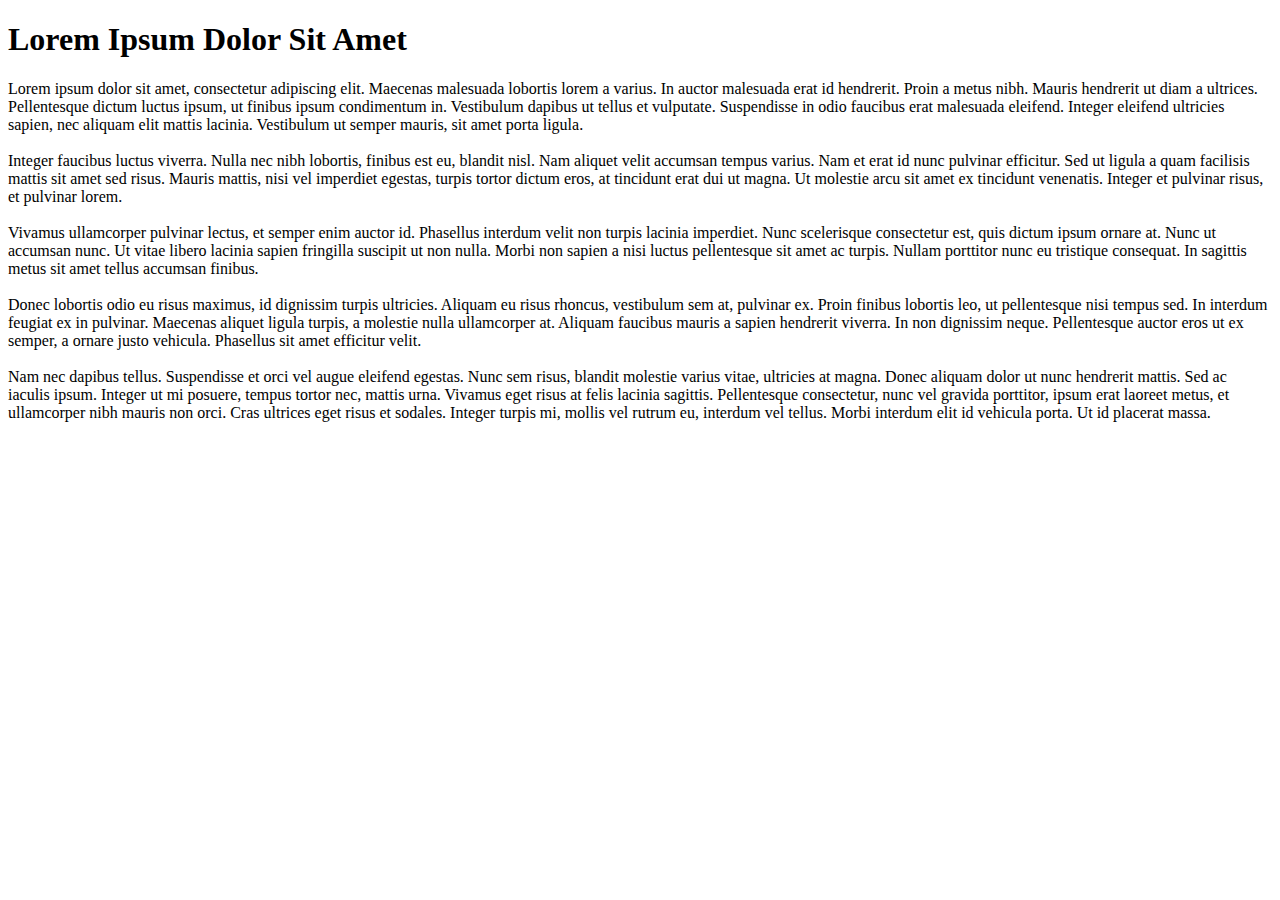
==== index.html @ dfcd14af "Rename BasicWeb.html to index.html" ====
<!DOCTYPE html>
<html>
	<head>
		<link rel="stylesheet" href="BasicWeb.css"
	</head>

	<title>Lorem Ipsum</title>

	<h1>Lorem Ipsum Dolor Sit Amet</h1>

	<body>
		<p1>Lorem ipsum dolor sit amet, consectetur adipiscing elit. Maecenas malesuada lobortis lorem a varius. In auctor malesuada erat id hendrerit. Proin a metus nibh. Mauris hendrerit ut diam a ultrices. Pellentesque dictum luctus ipsum, ut finibus ipsum condimentum in. Vestibulum dapibus ut tellus et vulputate. Suspendisse in odio faucibus erat malesuada eleifend. Integer eleifend ultricies sapien, nec aliquam elit mattis lacinia. Vestibulum ut semper mauris, sit amet porta ligula.</p1>

		<br>
		<br>

		<p2>Integer faucibus luctus viverra. Nulla nec nibh lobortis, finibus est eu, blandit nisl. Nam aliquet velit accumsan tempus varius. Nam et erat id nunc pulvinar efficitur. Sed ut ligula a quam facilisis mattis sit amet sed risus. Mauris mattis, nisi vel imperdiet egestas, turpis tortor dictum eros, at tincidunt erat dui ut magna. Ut molestie arcu sit amet ex tincidunt venenatis. Integer et pulvinar risus, et pulvinar lorem.</p2>

		<br>
		<br>

		<p3>Vivamus ullamcorper pulvinar lectus, et semper enim auctor id. Phasellus interdum velit non turpis lacinia imperdiet. Nunc scelerisque consectetur est, quis dictum ipsum ornare at. Nunc ut accumsan nunc. Ut vitae libero lacinia sapien fringilla suscipit ut non nulla. Morbi non sapien a nisi luctus pellentesque sit amet ac turpis. Nullam porttitor nunc eu tristique consequat. In sagittis metus sit amet tellus accumsan finibus.</p3>

		<br>
		<br>

		<p4>Donec lobortis odio eu risus maximus, id dignissim turpis ultricies. Aliquam eu risus rhoncus, vestibulum sem at, pulvinar ex. Proin finibus lobortis leo, ut pellentesque nisi tempus sed. In interdum feugiat ex in pulvinar. Maecenas aliquet ligula turpis, a molestie nulla ullamcorper at. Aliquam faucibus mauris a sapien hendrerit viverra. In non dignissim neque. Pellentesque auctor eros ut ex semper, a ornare justo vehicula. Phasellus sit amet efficitur velit.</p4>
		<br>
		<br>

		<p5>Nam nec dapibus tellus. Suspendisse et orci vel augue eleifend egestas. Nunc sem risus, blandit molestie varius vitae, ultricies at magna. Donec aliquam dolor ut nunc hendrerit mattis. Sed ac iaculis ipsum. Integer ut mi posuere, tempus tortor nec, mattis urna. Vivamus eget risus at felis lacinia sagittis. Pellentesque consectetur, nunc vel gravida porttitor, ipsum erat laoreet metus, et ullamcorper nibh mauris non orci. Cras ultrices eget risus et sodales. Integer turpis mi, mollis vel rutrum eu, interdum vel tellus. Morbi interdum elit id vehicula porta. Ut id placerat massa.</p5>
	</body>
<html>
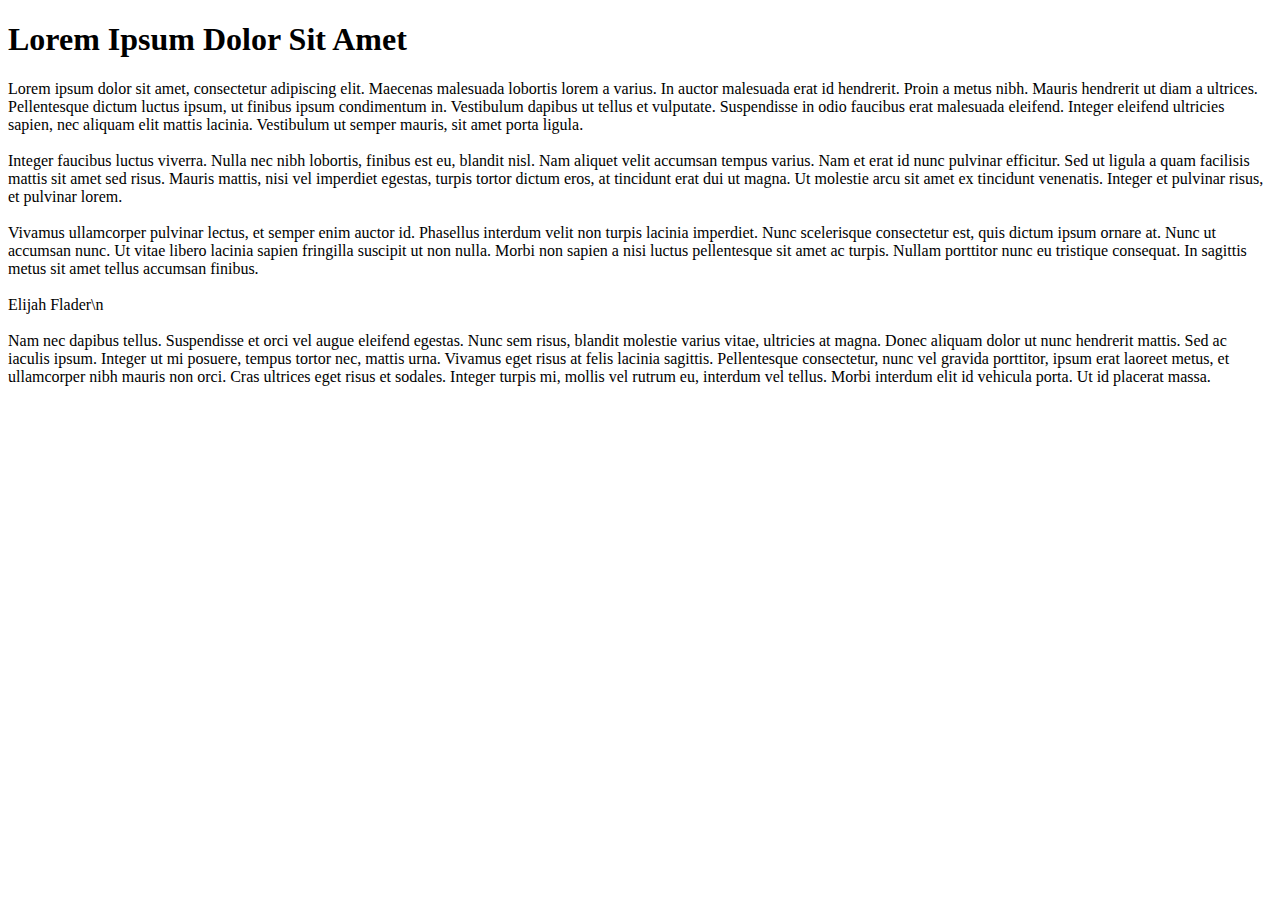
==== commit dbddd863: "Update index.html" ====
--- a/index.html
+++ b/index.html
@@ -24,7 +24,7 @@
 		<br>
 		<br>
 
-		<p4>Donec lobortis odio eu risus maximus, id dignissim turpis ultricies. Aliquam eu risus rhoncus, vestibulum sem at, pulvinar ex. Proin finibus lobortis leo, ut pellentesque nisi tempus sed. In interdum feugiat ex in pulvinar. Maecenas aliquet ligula turpis, a molestie nulla ullamcorper at. Aliquam faucibus mauris a sapien hendrerit viverra. In non dignissim neque. Pellentesque auctor eros ut ex semper, a ornare justo vehicula. Phasellus sit amet efficitur velit.</p4>
+		<p4>Elijah Flader\n</p4>
 		<br>
 		<br>
 
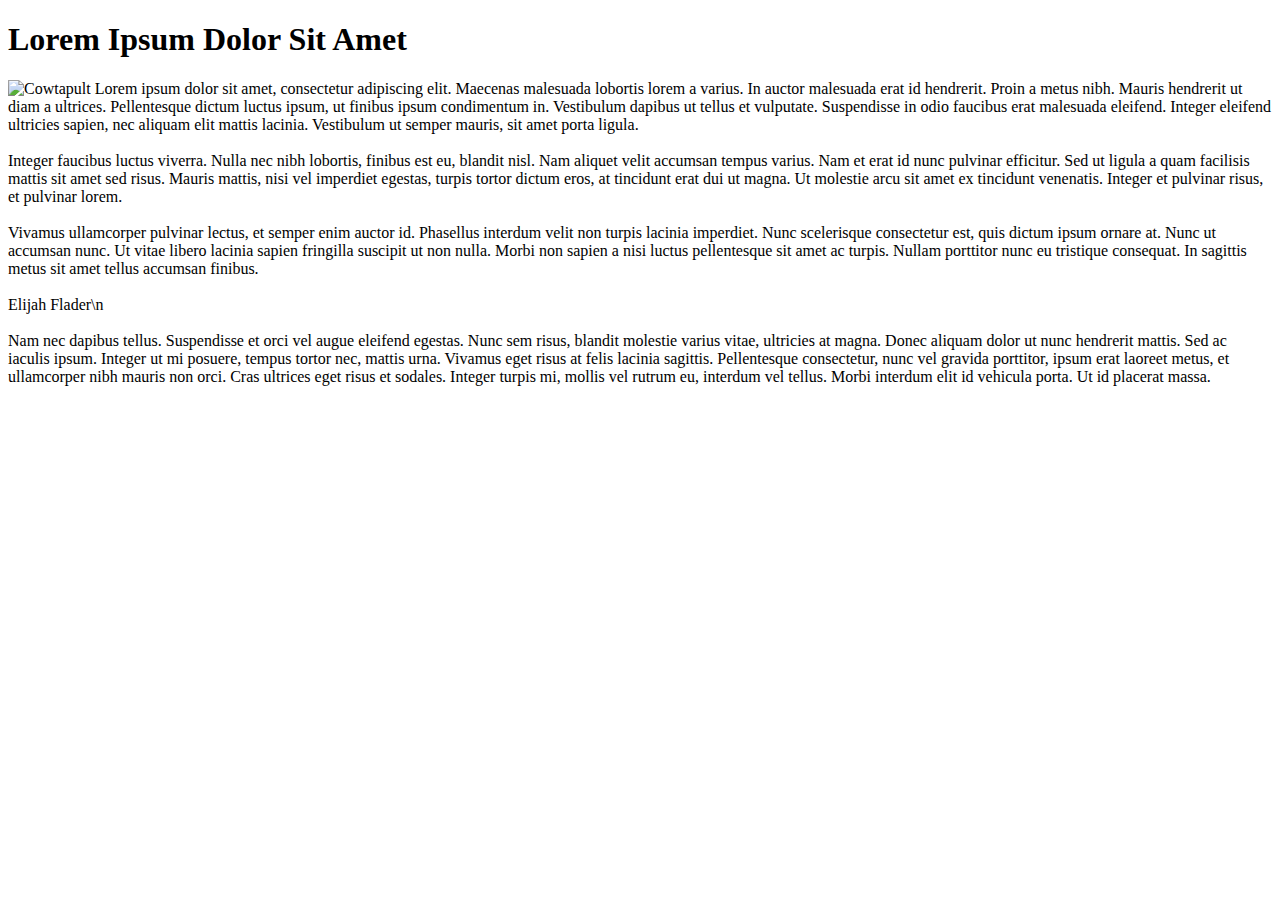
==== commit fb34e88b: "Adding the cowtapult image to the code" ====
--- a/index.html
+++ b/index.html
@@ -9,6 +9,8 @@
 	<h1>Lorem Ipsum Dolor Sit Amet</h1>
 
 	<body>
+		<img src="Cowtapult.jpeg" alt="Cowtapult">
+		
 		<p1>Lorem ipsum dolor sit amet, consectetur adipiscing elit. Maecenas malesuada lobortis lorem a varius. In auctor malesuada erat id hendrerit. Proin a metus nibh. Mauris hendrerit ut diam a ultrices. Pellentesque dictum luctus ipsum, ut finibus ipsum condimentum in. Vestibulum dapibus ut tellus et vulputate. Suspendisse in odio faucibus erat malesuada eleifend. Integer eleifend ultricies sapien, nec aliquam elit mattis lacinia. Vestibulum ut semper mauris, sit amet porta ligula.</p1>
 
 		<br>
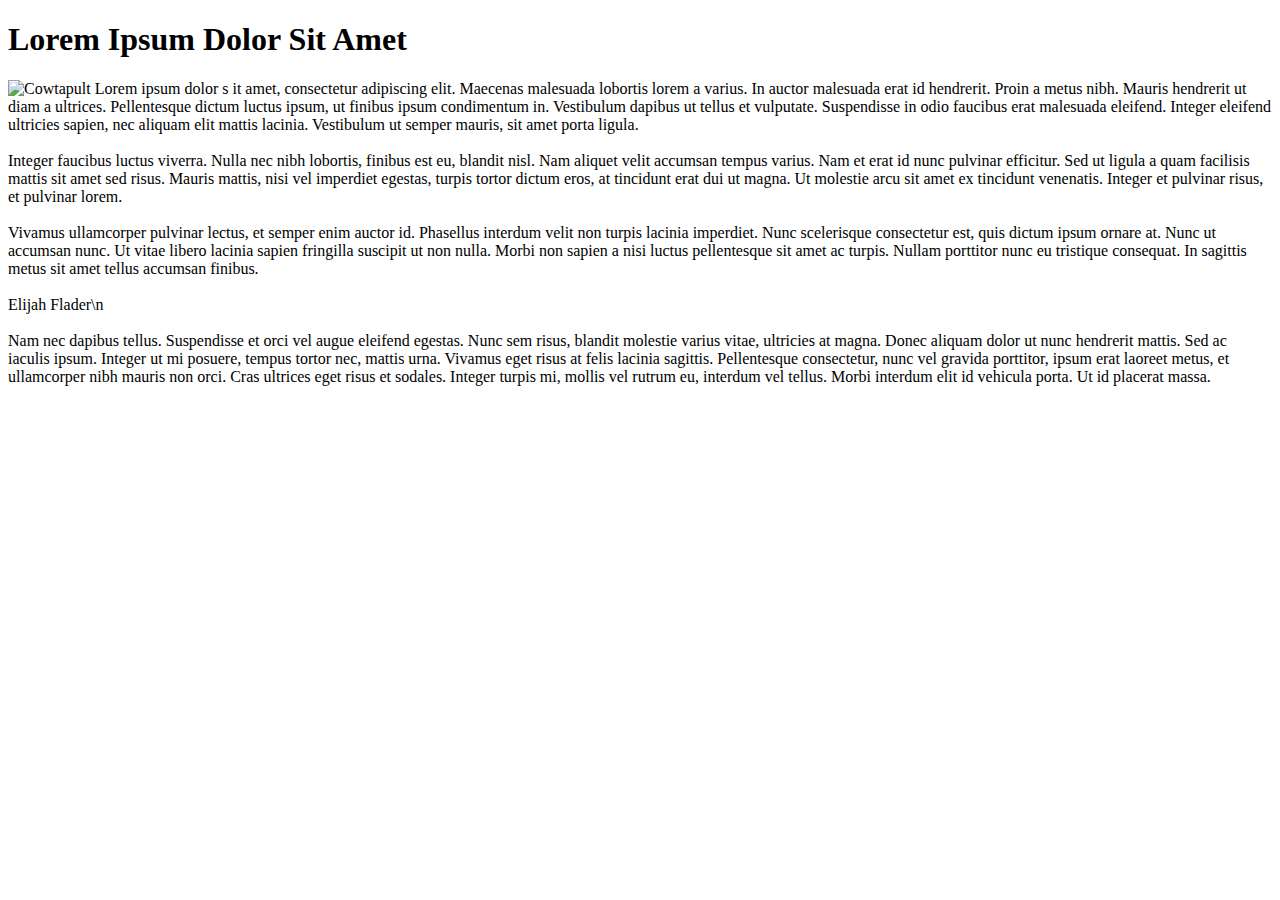
==== commit 903deb2d: "Update index.html" ====
--- a/index.html
+++ b/index.html
@@ -11,7 +11,7 @@
 	<body>
 		<img src="Cowtapult.jpeg" alt="Cowtapult">
 		
-		<p1>Lorem ipsum dolor sit amet, consectetur adipiscing elit. Maecenas malesuada lobortis lorem a varius. In auctor malesuada erat id hendrerit. Proin a metus nibh. Mauris hendrerit ut diam a ultrices. Pellentesque dictum luctus ipsum, ut finibus ipsum condimentum in. Vestibulum dapibus ut tellus et vulputate. Suspendisse in odio faucibus erat malesuada eleifend. Integer eleifend ultricies sapien, nec aliquam elit mattis lacinia. Vestibulum ut semper mauris, sit amet porta ligula.</p1>
+		<p1>Lorem ipsum dolor s it amet, consectetur adipiscing elit. Maecenas malesuada lobortis lorem a varius. In auctor malesuada erat id hendrerit. Proin a metus nibh. Mauris hendrerit ut diam a ultrices. Pellentesque dictum luctus ipsum, ut finibus ipsum condimentum in. Vestibulum dapibus ut tellus et vulputate. Suspendisse in odio faucibus erat malesuada eleifend. Integer eleifend ultricies sapien, nec aliquam elit mattis lacinia. Vestibulum ut semper mauris, sit amet porta ligula.</p1>
 
 		<br>
 		<br>
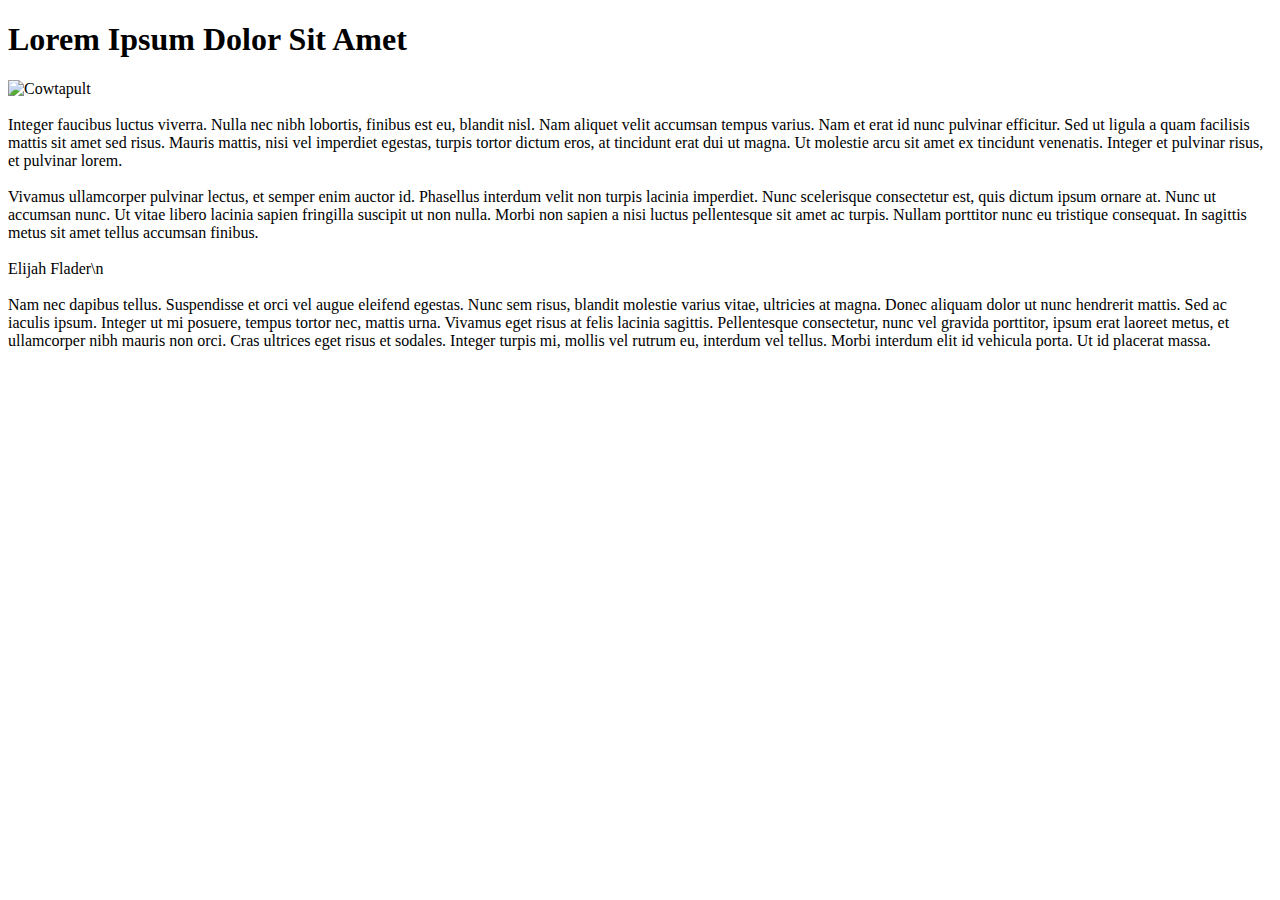
==== commit 51231ef7: "Delete p1 and replace with image" ====
--- a/index.html
+++ b/index.html
@@ -9,9 +9,9 @@
 	<h1>Lorem Ipsum Dolor Sit Amet</h1>
 
 	<body>
+		<p1>
 		<img src="Cowtapult.jpeg" alt="Cowtapult">
-		
-		<p1>Lorem ipsum dolor s it amet, consectetur adipiscing elit. Maecenas malesuada lobortis lorem a varius. In auctor malesuada erat id hendrerit. Proin a metus nibh. Mauris hendrerit ut diam a ultrices. Pellentesque dictum luctus ipsum, ut finibus ipsum condimentum in. Vestibulum dapibus ut tellus et vulputate. Suspendisse in odio faucibus erat malesuada eleifend. Integer eleifend ultricies sapien, nec aliquam elit mattis lacinia. Vestibulum ut semper mauris, sit amet porta ligula.</p1>
+		</p1>
 
 		<br>
 		<br>
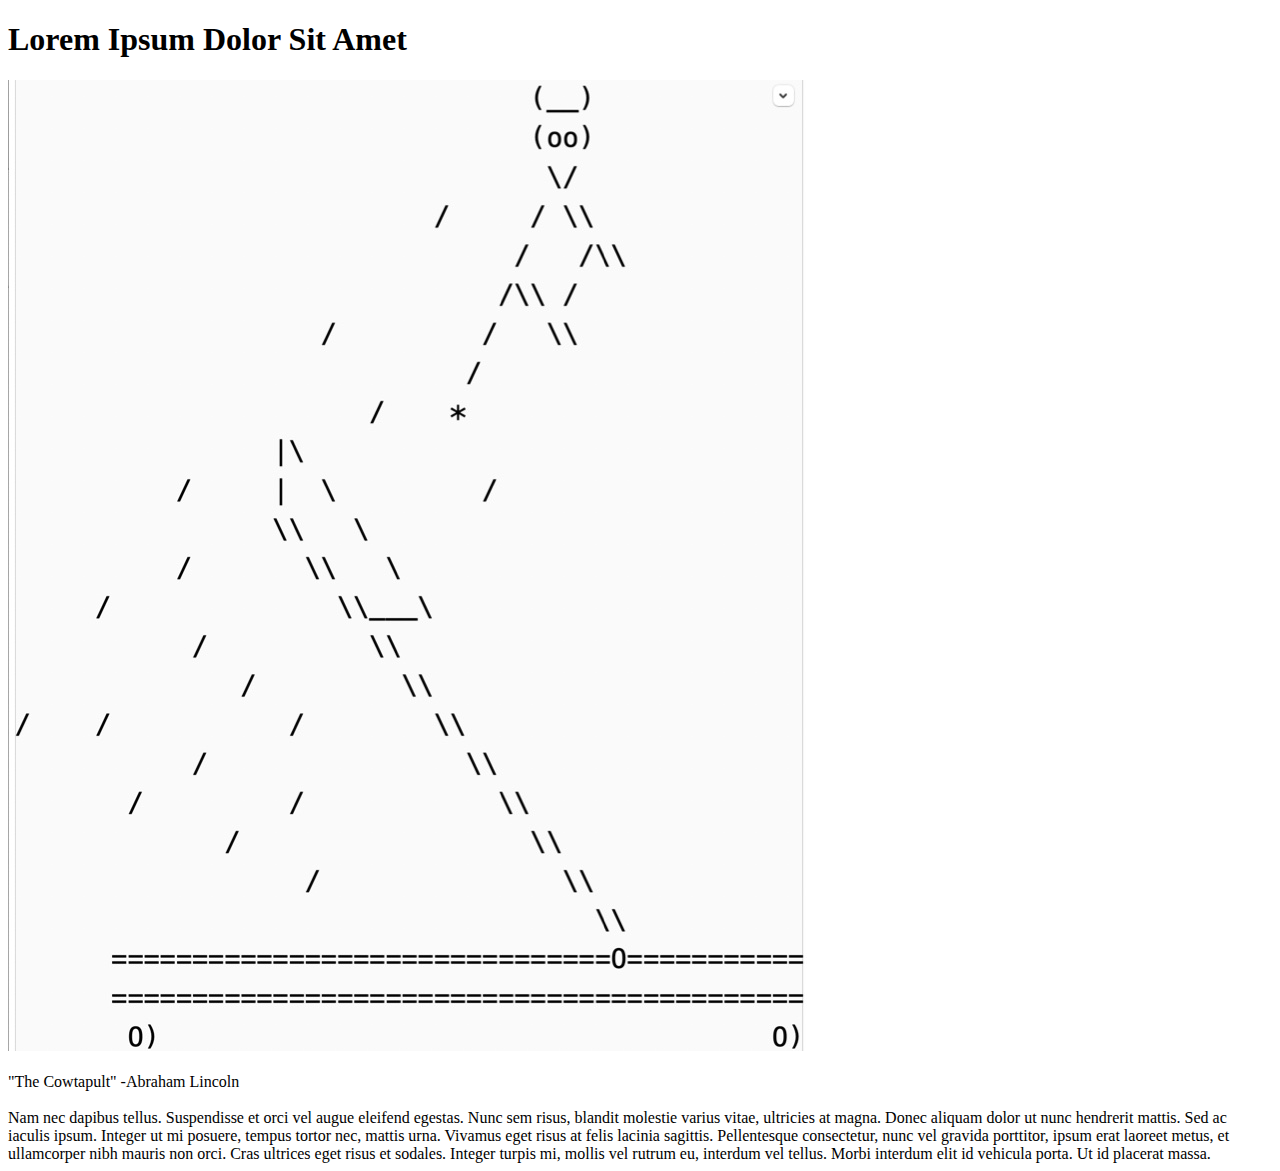
==== commit dbbc67b7: "Fixed link and changed words" ====
--- a/index.html
+++ b/index.html
@@ -10,23 +10,13 @@
 
 	<body>
 		<p1>
-		<img src="Cowtapult.jpeg" alt="Cowtapult">
+		<img src="Cowtapult.jpg" alt="Cowtapult">
 		</p1>
 
 		<br>
 		<br>
-
-		<p2>Integer faucibus luctus viverra. Nulla nec nibh lobortis, finibus est eu, blandit nisl. Nam aliquet velit accumsan tempus varius. Nam et erat id nunc pulvinar efficitur. Sed ut ligula a quam facilisis mattis sit amet sed risus. Mauris mattis, nisi vel imperdiet egestas, turpis tortor dictum eros, at tincidunt erat dui ut magna. Ut molestie arcu sit amet ex tincidunt venenatis. Integer et pulvinar risus, et pulvinar lorem.</p2>
-
-		<br>
-		<br>
-
-		<p3>Vivamus ullamcorper pulvinar lectus, et semper enim auctor id. Phasellus interdum velit non turpis lacinia imperdiet. Nunc scelerisque consectetur est, quis dictum ipsum ornare at. Nunc ut accumsan nunc. Ut vitae libero lacinia sapien fringilla suscipit ut non nulla. Morbi non sapien a nisi luctus pellentesque sit amet ac turpis. Nullam porttitor nunc eu tristique consequat. In sagittis metus sit amet tellus accumsan finibus.</p3>
-
-		<br>
-		<br>
-
-		<p4>Elijah Flader\n</p4>
+		<p3>"The Cowtapult"</p3>
+		<p4>   -Abraham Lincoln</p4>
 		<br>
 		<br>
 
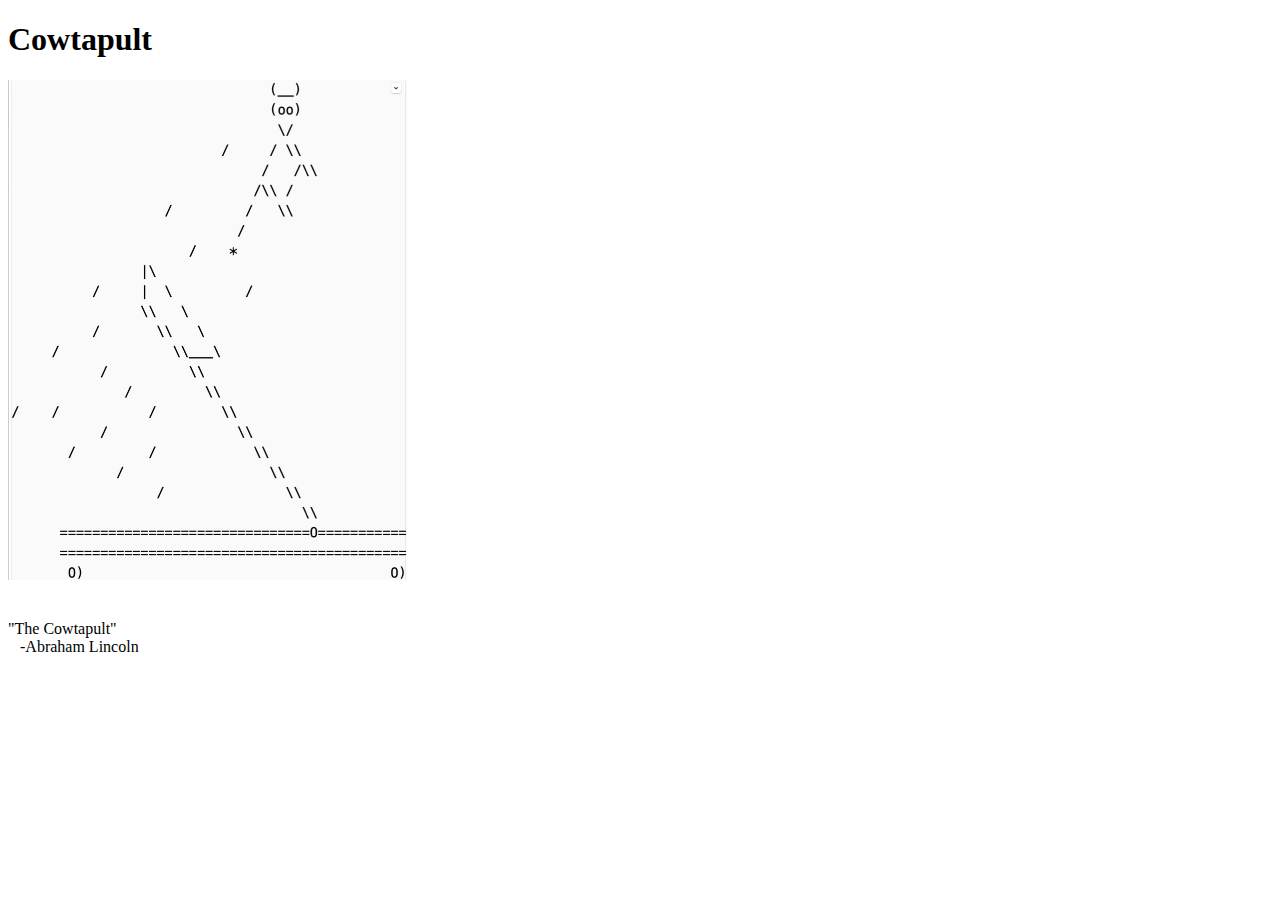
==== commit a079b52b: "Update index.html" ====
--- a/index.html
+++ b/index.html
@@ -1,25 +1,38 @@
 <!DOCTYPE html>
 <html>
 	<head>
-		<link rel="stylesheet" href="BasicWeb.css"
+		<link rel="stylesheet" href="Stylesheet.css"
 	</head>
 
-	<title>Lorem Ipsum</title>
+	<title>Elijah Flader</title>
 
-	<h1>Lorem Ipsum Dolor Sit Amet</h1>
+	<div class="flex-container">
+
+	<div>
+		<h1 class=".container">Cowtapult</h1>
+	</div>
+
 
 	<body>
-		<p1>
-		<img src="Cowtapult.jpg" alt="Cowtapult">
-		</p1>
+		<div>
+
+			<p1>
+			<img src="Cowtapult.jpg" alt="Cowtapult"
+			width="400"
+			height="500">
+			</p1>
+
+		</div>
 
 		<br>
 		<br>
-		<p3>"The Cowtapult"</p3>
-		<p4>   -Abraham Lincoln</p4>
+
+		<div>
+			<p3>"The Cowtapult"</p3>
+			<br>
+			<p4>&nbsp&nbsp&nbsp-Abraham Lincoln</p4>
+		</div>
 		<br>
 		<br>
-
-		<p5>Nam nec dapibus tellus. Suspendisse et orci vel augue eleifend egestas. Nunc sem risus, blandit molestie varius vitae, ultricies at magna. Donec aliquam dolor ut nunc hendrerit mattis. Sed ac iaculis ipsum. Integer ut mi posuere, tempus tortor nec, mattis urna. Vivamus eget risus at felis lacinia sagittis. Pellentesque consectetur, nunc vel gravida porttitor, ipsum erat laoreet metus, et ullamcorper nibh mauris non orci. Cras ultrices eget risus et sodales. Integer turpis mi, mollis vel rutrum eu, interdum vel tellus. Morbi interdum elit id vehicula porta. Ut id placerat massa.</p5>
 	</body>
-<html>
+<html>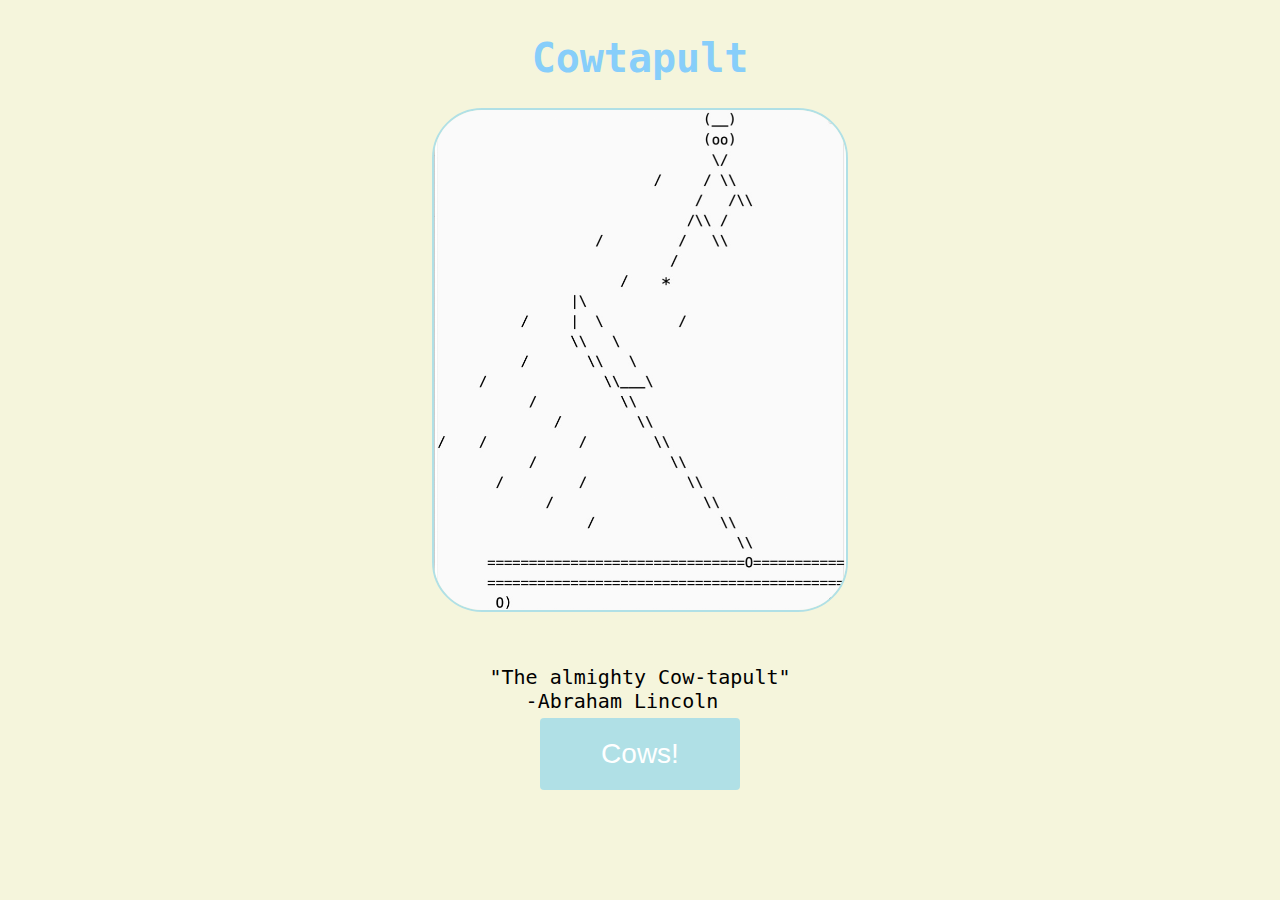
==== commit 2f55aaf0: "Quick Rebuild" ====
--- a/index.html
+++ b/index.html
@@ -1,7 +1,8 @@
 <!DOCTYPE html>
 <html>
 	<head>
-		<link rel="stylesheet" href="Stylesheet.css"
+		<link rel="stylesheet" href="css/Stylesheet.css">
+		
 	</head>
 
 	<title>Elijah Flader</title>
@@ -17,8 +18,7 @@
 		<div>
 
 			<p1>
-			<img src="Cowtapult.jpg" alt="Cowtapult"
-			width="400"
+			<img src="images/Cowtapult.jpg" alt="Cowtapult"
 			height="500">
 			</p1>
 
@@ -28,11 +28,16 @@
 		<br>
 
 		<div>
-			<p3>"The Cowtapult"</p3>
+			<p3>"The almighty Cow-tapult"</p3>
 			<br>
 			<p4>&nbsp&nbsp&nbsp-Abraham Lincoln</p4>
+		</div>
+
+		<div>
+			<button class="button" style="vertical-align:middle"><span>Cows! </span></button>
 		</div>
 		<br>
 		<br>
 	</body>
+	<script src="js/firstAlert.js"></script>
 <html>--- a/css/Stylesheet.css
+++ b/css/Stylesheet.css
@@ -0,0 +1,76 @@
+html{
+	background: beige;
+}
+
+img {
+	border-radius: 50px;
+	border-style: solid;
+	border-width: 2px;
+	border-color: powderblue;
+}
+
+h1 {
+	font-family: monospace;
+	color: lightskyblue;
+}
+
+body {
+	font-family:  monospace;
+	font-size:  20px;
+}
+
+.flex-container{
+	display: flex;
+	flex-direction: column;
+	height: 500px;
+}
+
+.flex-container > div{
+	margin: auto;
+	justify-content: center;
+}
+
+.flex-container > div1{
+	margin: auto;
+	justify-content: center;
+}
+
+
+.button {
+	border-radius: 4px;
+	background-color: powderblue;
+	border: none;
+	color: #FFFFFF;
+	text-align: center;
+	font-size: 28px;
+	padding: 20px;
+	width: 200px;
+	transition: all 0.5s;
+	cursor: pointer;
+	margin: 5px;
+  }
+  
+  .button span {
+	cursor: pointer;
+	display: inline-block;
+	position: relative;
+	transition: 0.5s;
+  }
+  
+  .button span:after {
+	content: '\00bb';
+	position: absolute;
+	opacity: 0;
+	top: 0;
+	right: -20px;
+	transition: 0.5s;
+  }
+  
+  .button:hover span {
+	padding-right: 25px;
+  }
+  
+  .button:hover span:after {
+	opacity: 1;
+	right: 0;
+  }